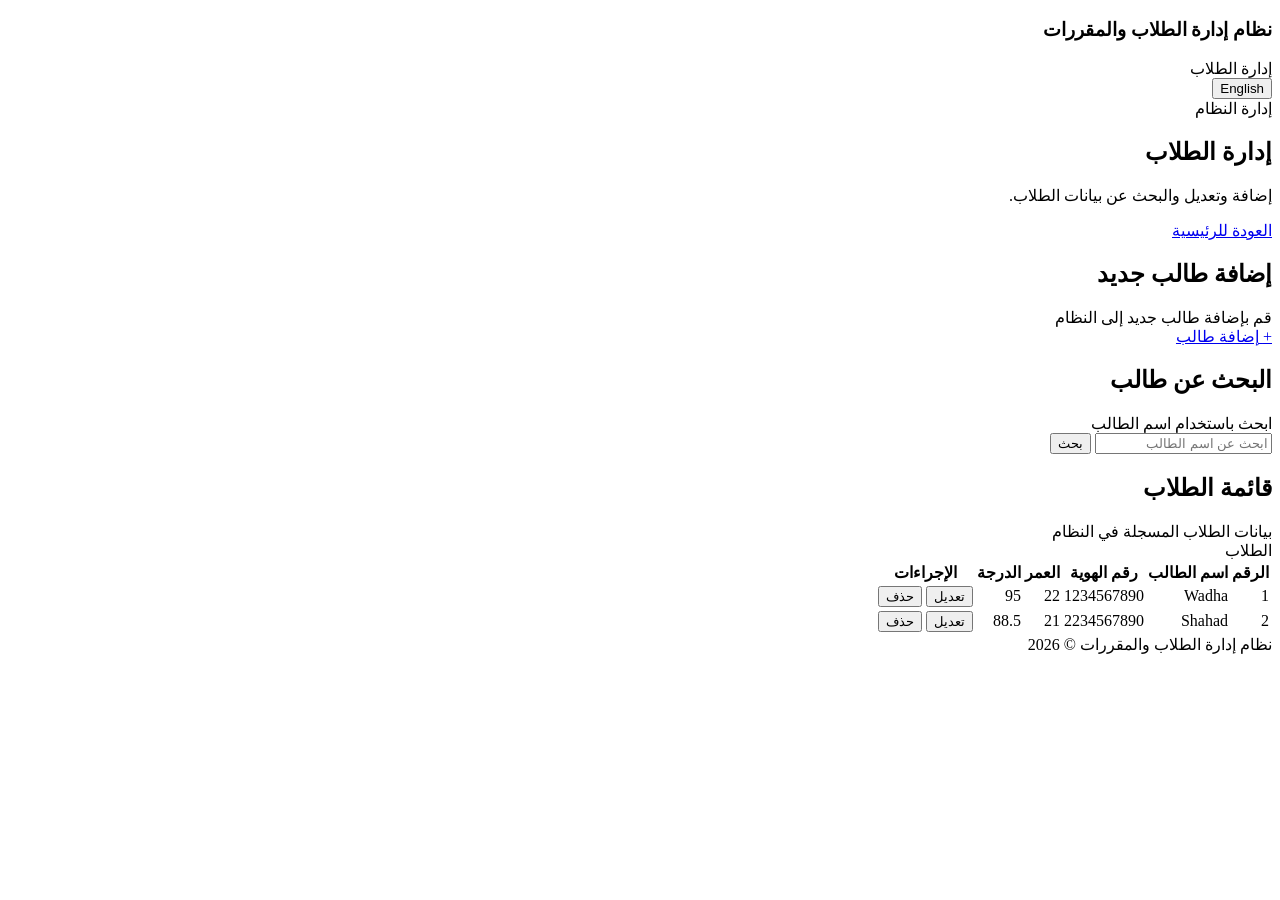
==== WebContent/students.html @ 38676559 "feat: add student web page and servlet for add student" ====
<!DOCTYPE html>

<html lang="ar" dir="rtl">

<head>

    <meta charset="UTF-8">

    <meta name="viewport" content="width=device-width, initial-scale=1.0">

    <title>إدارة الطلاب</title>

    <link rel="stylesheet" href="css/style.css?v=2">

</head>


<body>


    <!-- Header -->

    <header class="header">

        <div class="header-container">

            <div class="brand">

                <h3 data-ar="نظام إدارة الطلاب والمقررات"
                    data-en="Student & Course Management System">

                    نظام إدارة الطلاب والمقررات

                </h3>

                <span data-ar="إدارة الطلاب"
                      data-en="Student Management">

                    إدارة الطلاب

                </span>

            </div>


            <button id="languageBtn" class="language-btn">

                English

            </button>

        </div>

    </header>



    <!-- Page Header -->

    <section class="page-header">

        <div class="page-header-content">

            <div>

                <span data-ar="إدارة النظام"
                      data-en="System Management">

                    إدارة النظام

                </span>

                <h1 data-ar="إدارة الطلاب"
                    data-en="Student Management">

                    إدارة الطلاب

                </h1>

                <p data-ar="إضافة وتعديل والبحث عن بيانات الطلاب."
                   data-en="Add, update, and search student information.">

                    إضافة وتعديل والبحث عن بيانات الطلاب.

                </p>

            </div>


            <a href="index.html" class="back-button">

                <span data-ar="العودة للرئيسية"
                      data-en="Back to Home">

                    العودة للرئيسية

                </span>

            </a>

        </div>

    </section>



    <!-- Students Content -->

    <main class="students-container">


        <!-- Add Student -->

        <section class="add-student-card">

            <div class="add-student-info">

                <div>

                    <h2 data-ar="إضافة طالب جديد"
                        data-en="Add New Student">

                        إضافة طالب جديد

                    </h2>

                    <span data-ar="قم بإضافة طالب جديد إلى النظام"
                          data-en="Add a new student to the system">

                        قم بإضافة طالب جديد إلى النظام

                    </span>

                </div>

            </div>


            <a href="add-student.html" class="primary-button">

                <span class="plus">+</span>

                <span data-ar="إضافة طالب"
                      data-en="Add Student">

                    إضافة طالب

                </span>

            </a>

        </section>



        <!-- Search -->

        <section class="content-card search-card">

            <div class="section-title">

                <div>

                    <h2 data-ar="البحث عن طالب"
                        data-en="Search Student">

                        البحث عن طالب

                    </h2>

                    <span data-ar="ابحث باستخدام اسم الطالب"
                          data-en="Search by student name">

                        ابحث باستخدام اسم الطالب

                    </span>

                </div>

            </div>


            <div class="search-box">

                <input
                    type="text"
                    id="studentSearch"
                    data-placeholder-ar="ابحث عن اسم الطالب"
                    data-placeholder-en="Search student name"
                    placeholder="ابحث عن اسم الطالب"
                >


                <button class="search-button">

                    <span data-ar="بحث"
                          data-en="Search">

                        بحث

                    </span>

                </button>

            </div>

        </section>



        <!-- Students Table -->

        <section class="content-card table-card">

            <div class="section-title">

                <div>

                    <h2 data-ar="قائمة الطلاب"
                        data-en="Students List">

                        قائمة الطلاب

                    </h2>

                    <span data-ar="بيانات الطلاب المسجلة في النظام"
                          data-en="Registered students in the system">

                        بيانات الطلاب المسجلة في النظام

                    </span>

                </div>


                <span class="record-count"
                      data-ar="الطلاب"
                      data-en="Students">

                    الطلاب

                </span>

            </div>


            <div class="table-wrapper">

                <table>

                    <thead>

                        <tr>

                            <th data-ar="الرقم"
                                data-en="ID">

                                الرقم

                            </th>

                            <th data-ar="اسم الطالب"
                                data-en="Student Name">

                                اسم الطالب

                            </th>

                            <th data-ar="رقم الهوية"
                                data-en="National ID">

                                رقم الهوية

                            </th>

                            <th data-ar="العمر"
                                data-en="Age">

                                العمر

                            </th>

                            <th data-ar="الدرجة"
                                data-en="Grade">

                                الدرجة

                            </th>

                            <th data-ar="الإجراءات"
                                data-en="Actions">

                                الإجراءات

                            </th>

                        </tr>

                    </thead>


                    <tbody>

                        <tr>

                            <td>1</td>

                            <td class="student-name">

                                Wadha

                            </td>

                            <td>

                                1234567890

                            </td>

                            <td>

                                22

                            </td>

                            <td>

                                <span class="grade-badge excellent">

                                    95

                                </span>

                            </td>

                            <td>

                                <div class="actions">

                                    <button class="action-btn edit"
                                            data-ar="تعديل"
                                            data-en="Edit">

                                        تعديل

                                    </button>


                                    <button class="action-btn delete"
                                            data-ar="حذف"
                                            data-en="Delete">

                                        حذف

                                    </button>

                                </div>

                            </td>

                        </tr>



                        <tr>

                            <td>2</td>

                            <td class="student-name">

                                Shahad

                            </td>

                            <td>

                                2234567890

                            </td>

                            <td>

                                21

                            </td>

                            <td>

                                <span class="grade-badge good">

                                    88.5

                                </span>

                            </td>

                            <td>

                                <div class="actions">

                                    <button class="action-btn edit"
                                            data-ar="تعديل"
                                            data-en="Edit">

                                        تعديل

                                    </button>


                                    <button class="action-btn delete"
                                            data-ar="حذف"
                                            data-en="Delete">

                                        حذف

                                    </button>

                                </div>

                            </td>

                        </tr>

                    </tbody>

                </table>

            </div>

        </section>

    </main>



    <!-- Footer -->

    <footer class="footer">

        <span data-ar="نظام إدارة الطلاب والمقررات © 2026"
              data-en="Student & Course Management System © 2026">

            نظام إدارة الطلاب والمقررات © 2026

        </span>

    </footer>



    <!-- Language -->

    <script src="js/language.js?v=2"></script>



    <!-- Success Message -->

    <script>

        const params =
            new URLSearchParams(
                window.location.search
            );


        if (params.get("success") === "true") {

            const language =
                localStorage.getItem(
                    "selectedLanguage"
                ) || "ar";


            if (language === "ar") {

                alert(
                    "تم إضافة الطالب بنجاح"
                );

            } else {

                alert(
                    "Student added successfully"
                );
            }


            // Remove success=true from URL

            window.history.replaceState(
                {},
                document.title,
                "students.html"
            );
        }

    </script>


</body>

</html>
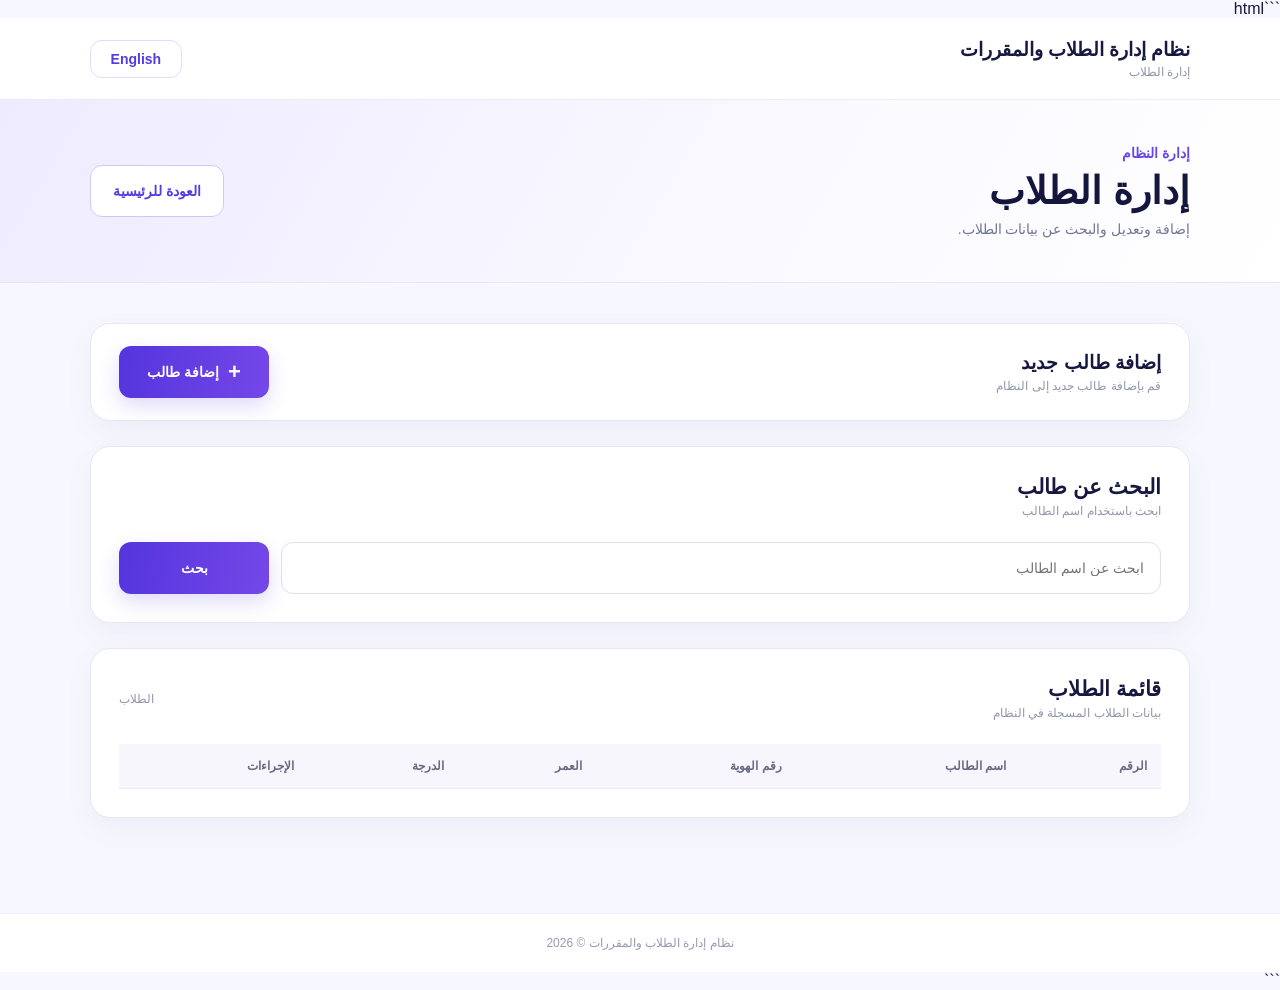
==== commit 49a1a4e7: "feat: add student update servlet and HTML pages" ====
--- a/WebContent/students.html
+++ b/WebContent/students.html
@@ -1,493 +1,270 @@
+```html
 <!DOCTYPE html>
-
 <html lang="ar" dir="rtl">
 
 <head>
-
     <meta charset="UTF-8">
-
     <meta name="viewport" content="width=device-width, initial-scale=1.0">
 
     <title>إدارة الطلاب</title>
 
     <link rel="stylesheet" href="css/style.css?v=2">
-
 </head>
 
-
 <body>
 
-
     <!-- Header -->
-
     <header class="header">
-
         <div class="header-container">
 
             <div class="brand">
-
-                <h3 data-ar="نظام إدارة الطلاب والمقررات"
+                <h3
+                    data-ar="نظام إدارة الطلاب والمقررات"
                     data-en="Student & Course Management System">
-
                     نظام إدارة الطلاب والمقررات
-
                 </h3>
 
-                <span data-ar="إدارة الطلاب"
-                      data-en="Student Management">
-
+                <span
+                    data-ar="إدارة الطلاب"
+                    data-en="Student Management">
                     إدارة الطلاب
-
                 </span>
-
-            </div>
-
+            </div>
 
             <button id="languageBtn" class="language-btn">
-
                 English
-
             </button>
 
         </div>
-
     </header>
 
-
-
     <!-- Page Header -->
-
     <section class="page-header">
-
         <div class="page-header-content">
 
             <div>
-
-                <span data-ar="إدارة النظام"
-                      data-en="System Management">
-
+                <span
+                    data-ar="إدارة النظام"
+                    data-en="System Management">
                     إدارة النظام
-
                 </span>
 
-                <h1 data-ar="إدارة الطلاب"
+                <h1
+                    data-ar="إدارة الطلاب"
                     data-en="Student Management">
-
                     إدارة الطلاب
-
                 </h1>
 
-                <p data-ar="إضافة وتعديل والبحث عن بيانات الطلاب."
-                   data-en="Add, update, and search student information.">
-
+                <p
+                    data-ar="إضافة وتعديل والبحث عن بيانات الطلاب."
+                    data-en="Add, update, and search student information.">
                     إضافة وتعديل والبحث عن بيانات الطلاب.
-
                 </p>
-
-            </div>
-
+            </div>
 
             <a href="index.html" class="back-button">
-
-                <span data-ar="العودة للرئيسية"
-                      data-en="Back to Home">
-
+                <span
+                    data-ar="العودة للرئيسية"
+                    data-en="Back to Home">
                     العودة للرئيسية
-
                 </span>
-
             </a>
 
         </div>
-
     </section>
 
-
-
     <!-- Students Content -->
-
     <main class="students-container">
 
-
         <!-- Add Student -->
-
         <section class="add-student-card">
 
             <div class="add-student-info">
-
                 <div>
-
-                    <h2 data-ar="إضافة طالب جديد"
+                    <h2
+                        data-ar="إضافة طالب جديد"
                         data-en="Add New Student">
-
                         إضافة طالب جديد
-
                     </h2>
 
-                    <span data-ar="قم بإضافة طالب جديد إلى النظام"
-                          data-en="Add a new student to the system">
-
+                    <span
+                        data-ar="قم بإضافة طالب جديد إلى النظام"
+                        data-en="Add a new student to the system">
                         قم بإضافة طالب جديد إلى النظام
-
                     </span>
-
                 </div>
-
-            </div>
-
+            </div>
 
             <a href="add-student.html" class="primary-button">
-
                 <span class="plus">+</span>
 
-                <span data-ar="إضافة طالب"
-                      data-en="Add Student">
-
+                <span
+                    data-ar="إضافة طالب"
+                    data-en="Add Student">
                     إضافة طالب
-
                 </span>
-
             </a>
 
         </section>
 
-
-
         <!-- Search -->
-
         <section class="content-card search-card">
 
             <div class="section-title">
-
                 <div>
-
-                    <h2 data-ar="البحث عن طالب"
+                    <h2
+                        data-ar="البحث عن طالب"
                         data-en="Search Student">
-
                         البحث عن طالب
-
                     </h2>
 
-                    <span data-ar="ابحث باستخدام اسم الطالب"
-                          data-en="Search by student name">
-
+                    <span
+                        data-ar="ابحث باستخدام اسم الطالب"
+                        data-en="Search by student name">
                         ابحث باستخدام اسم الطالب
-
                     </span>
-
                 </div>
-
-            </div>
-
-
-            <div class="search-box">
+            </div>
+
+            <!-- Search Form -->
+            <form
+                class="search-box"
+                action="searchStudent"
+                method="get"
+                onsubmit="document.getElementById('selectedLanguage').value = localStorage.getItem('selectedLanguage') || 'ar';">
 
                 <input
                     type="text"
                     id="studentSearch"
+                    name="studentName"
                     data-placeholder-ar="ابحث عن اسم الطالب"
                     data-placeholder-en="Search student name"
                     placeholder="ابحث عن اسم الطالب"
+                    required
                 >
 
-
-                <button class="search-button">
-
-                    <span data-ar="بحث"
-                          data-en="Search">
-
+                <!-- Current Language -->
+                <input
+                    type="hidden"
+                    id="selectedLanguage"
+                    name="language"
+                    value="ar"
+                >
+
+                <button type="submit" class="search-button">
+                    <span data-ar="بحث" data-en="Search">
                         بحث
-
                     </span>
-
                 </button>
 
-            </div>
+            </form>
 
         </section>
 
-
-
         <!-- Students Table -->
-
         <section class="content-card table-card">
 
             <div class="section-title">
 
                 <div>
-
-                    <h2 data-ar="قائمة الطلاب"
+                    <h2
+                        data-ar="قائمة الطلاب"
                         data-en="Students List">
-
                         قائمة الطلاب
-
                     </h2>
 
-                    <span data-ar="بيانات الطلاب المسجلة في النظام"
-                          data-en="Registered students in the system">
-
+                    <span
+                        data-ar="بيانات الطلاب المسجلة في النظام"
+                        data-en="Registered students in the system">
                         بيانات الطلاب المسجلة في النظام
-
                     </span>
-
                 </div>
 
-
-                <span class="record-count"
-                      data-ar="الطلاب"
-                      data-en="Students">
-
+                <span
+                    class="record-count"
+                    id="recordCount"
+                    data-ar="الطلاب"
+                    data-en="Students">
                     الطلاب
-
                 </span>
 
             </div>
 
-
             <div class="table-wrapper">
-
                 <table>
 
                     <thead>
-
                         <tr>
-
-                            <th data-ar="الرقم"
-                                data-en="ID">
-
+                            <th data-ar="الرقم" data-en="ID">
                                 الرقم
-
-                            </th>
-
-                            <th data-ar="اسم الطالب"
-                                data-en="Student Name">
-
+                            </th>
+
+                            <th data-ar="اسم الطالب" data-en="Student Name">
                                 اسم الطالب
-
-                            </th>
-
-                            <th data-ar="رقم الهوية"
-                                data-en="National ID">
-
+                            </th>
+
+                            <th data-ar="رقم الهوية" data-en="National ID">
                                 رقم الهوية
-
-                            </th>
-
-                            <th data-ar="العمر"
-                                data-en="Age">
-
+                            </th>
+
+                            <th data-ar="العمر" data-en="Age">
                                 العمر
-
-                            </th>
-
-                            <th data-ar="الدرجة"
-                                data-en="Grade">
-
+                            </th>
+
+                            <th data-ar="الدرجة" data-en="Grade">
                                 الدرجة
-
-                            </th>
-
-                            <th data-ar="الإجراءات"
-                                data-en="Actions">
-
+                            </th>
+
+                            <th data-ar="الإجراءات" data-en="Actions">
                                 الإجراءات
-
-                            </th>
-
+                            </th>
                         </tr>
-
                     </thead>
 
-
-                    <tbody>
-
-                        <tr>
-
-                            <td>1</td>
-
-                            <td class="student-name">
-
-                                Wadha
-
-                            </td>
-
-                            <td>
-
-                                1234567890
-
-                            </td>
-
-                            <td>
-
-                                22
-
-                            </td>
-
-                            <td>
-
-                                <span class="grade-badge excellent">
-
-                                    95
-
-                                </span>
-
-                            </td>
-
-                            <td>
-
-                                <div class="actions">
-
-                                    <button class="action-btn edit"
-                                            data-ar="تعديل"
-                                            data-en="Edit">
-
-                                        تعديل
-
-                                    </button>
-
-
-                                    <button class="action-btn delete"
-                                            data-ar="حذف"
-                                            data-en="Delete">
-
-                                        حذف
-
-                                    </button>
-
-                                </div>
-
-                            </td>
-
-                        </tr>
-
-
-
-                        <tr>
-
-                            <td>2</td>
-
-                            <td class="student-name">
-
-                                Shahad
-
-                            </td>
-
-                            <td>
-
-                                2234567890
-
-                            </td>
-
-                            <td>
-
-                                21
-
-                            </td>
-
-                            <td>
-
-                                <span class="grade-badge good">
-
-                                    88.5
-
-                                </span>
-
-                            </td>
-
-                            <td>
-
-                                <div class="actions">
-
-                                    <button class="action-btn edit"
-                                            data-ar="تعديل"
-                                            data-en="Edit">
-
-                                        تعديل
-
-                                    </button>
-
-
-                                    <button class="action-btn delete"
-                                            data-ar="حذف"
-                                            data-en="Delete">
-
-                                        حذف
-
-                                    </button>
-
-                                </div>
-
-                            </td>
-
-                        </tr>
-
+                    <tbody id="studentsTableBody">
                     </tbody>
 
                 </table>
-
             </div>
 
         </section>
 
     </main>
 
-
-
     <!-- Footer -->
-
     <footer class="footer">
-
-        <span data-ar="نظام إدارة الطلاب والمقررات © 2026"
-              data-en="Student & Course Management System © 2026">
-
+        <span
+            data-ar="نظام إدارة الطلاب والمقررات © 2026"
+            data-en="Student & Course Management System © 2026">
             نظام إدارة الطلاب والمقررات © 2026
-
         </span>
-
     </footer>
 
-
-
     <!-- Language -->
-
     <script src="js/language.js?v=2"></script>
 
-
-
-    <!-- Success Message -->
-
+    <!-- Success Messages -->
     <script>
-
-        const params =
-            new URLSearchParams(
-                window.location.search
-            );
-
-
+        // Get the parameters from the URL
+        const params = new URLSearchParams(
+            window.location.search
+        );
+
+        // Check if the student was added successfully
         if (params.get("success") === "true") {
 
+            // Get the current language
             const language =
-                localStorage.getItem(
-                    "selectedLanguage"
-                ) || "ar";
-
-
+                localStorage.getItem("selectedLanguage") || "ar";
+
+            // Show the success message
             if (language === "ar") {
-
-                alert(
-                    "تم إضافة الطالب بنجاح"
-                );
-
+                alert("تم إضافة الطالب بنجاح");
             } else {
-
-                alert(
-                    "Student added successfully"
-                );
+                alert("Student added successfully");
             }
 
-
-            // Remove success=true from URL
-
+            // Remove the query parameter from the URL
             window.history.replaceState(
                 {},
                 document.title,
@@ -495,9 +272,163 @@
             );
         }
 
+        // Check if the student was updated successfully
+        if (params.get("updated") === "true") {
+
+            // Get the current language
+            const language =
+                localStorage.getItem("selectedLanguage") || "ar";
+
+            // Show the success message
+            if (language === "ar") {
+                alert("تم تعديل بيانات الطالب بنجاح");
+            } else {
+                alert("Student updated successfully");
+            }
+
+            // Remove the query parameter from the URL
+            window.history.replaceState(
+                {},
+                document.title,
+                "students.html"
+            );
+        }
     </script>
 
+    <!-- Show Students -->
+    <script>
+        // Get the table body
+        const studentsTableBody =
+            document.getElementById("studentsTableBody");
+
+        // Get the record count element
+        const recordCount =
+            document.getElementById("recordCount");
+
+        // Request the students list from the Servlet
+        fetch("showStudents")
+
+            // Check the response
+            .then(function(response) {
+
+                if (!response.ok) {
+                    throw new Error("Failed to load students");
+                }
+
+                return response.json();
+            })
+
+            // Display the students
+            .then(function(students) {
+
+                // Clear the table
+                studentsTableBody.innerHTML = "";
+
+                // Update the record count
+                const currentLanguage =
+                    localStorage.getItem("selectedLanguage") || "ar";
+
+                recordCount.textContent =
+                    students.length + " " +
+                    (currentLanguage === "en" ? "Students" : "الطلاب");
+
+                // Create a row for each student
+                students.forEach(function(student) {
+
+                    const row = document.createElement("tr");
+
+                    // Student ID
+                    const idCell = document.createElement("td");
+                    idCell.textContent =
+                        student.id == null ? "" : student.id;
+
+                    // Student Name
+                    const nameCell = document.createElement("td");
+                    nameCell.className = "student-name";
+                    nameCell.textContent = student.name;
+
+                    // National ID
+                    const nationalIdCell = document.createElement("td");
+                    nationalIdCell.textContent = student.nationalId;
+
+                    // Age
+                    const ageCell = document.createElement("td");
+                    ageCell.textContent = student.age;
+
+                    // Grade
+                    const gradeCell = document.createElement("td");
+                    const gradeBadge = document.createElement("span");
+
+                    gradeBadge.className = "grade-badge";
+                    gradeBadge.textContent = student.grade;
+
+                    gradeCell.appendChild(gradeBadge);
+
+                    // Actions
+                    const actionsCell = document.createElement("td");
+                    const actions = document.createElement("div");
+
+                    actions.className = "actions";
+
+                    // Edit Button
+                    const editButton = document.createElement("button");
+
+                    editButton.className = "action-btn edit";
+                    editButton.setAttribute("data-ar", "تعديل");
+                    editButton.setAttribute("data-en", "Edit");
+
+                    editButton.textContent =
+                        currentLanguage === "en" ? "Edit" : "تعديل";
+
+                    editButton.addEventListener("click", function() {
+
+                        const editParams = new URLSearchParams({
+                            nationalId: student.nationalId,
+                            name: student.name,
+                            age: student.age,
+                            grade: student.grade
+                        });
+
+                        window.location.href =
+                            "update-student.html?" + editParams.toString();
+                    });
+
+                    // Delete Button
+                    const deleteButton = document.createElement("button");
+
+                    deleteButton.className = "action-btn delete";
+                    deleteButton.setAttribute("data-ar", "حذف");
+                    deleteButton.setAttribute("data-en", "Delete");
+
+                    deleteButton.textContent =
+                        currentLanguage === "en" ? "Delete" : "حذف";
+
+                    // Add buttons to the actions container
+                    actions.appendChild(editButton);
+                    actions.appendChild(deleteButton);
+
+                    // Add actions to the cell
+                    actionsCell.appendChild(actions);
+
+                    // Add cells to the row
+                    row.appendChild(idCell);
+                    row.appendChild(nameCell);
+                    row.appendChild(nationalIdCell);
+                    row.appendChild(ageCell);
+                    row.appendChild(gradeCell);
+                    row.appendChild(actionsCell);
+
+                    // Add the row to the table
+                    studentsTableBody.appendChild(row);
+                });
+            })
+
+            // Handle errors
+            .catch(function(error) {
+                console.error("Failed to load students:", error);
+            });
+    </script>
 
 </body>
-
-</html>+</html>
+```
--- a/WebContent/css/style.css
+++ b/WebContent/css/style.css
@@ -0,0 +1,1269 @@
+* {
+    margin: 0;
+    padding: 0;
+    box-sizing: border-box;
+}
+
+body {
+    font-family: "Segoe UI", Tahoma, Arial, sans-serif;
+    background: #f7f8ff;
+    color: #17183f;
+    min-height: 100vh;
+}
+
+
+/* =========================
+   HEADER
+========================= */
+
+.header {
+    height: 82px;
+    background: #ffffff;
+    border-bottom: 1px solid #ececff;
+}
+
+.header-container {
+    width: 86%;
+    max-width: 1200px;
+    height: 100%;
+    margin: auto;
+
+    display: flex;
+    align-items: center;
+    justify-content: space-between;
+}
+
+.brand {
+    text-align: right;
+}
+
+.brand h3 {
+    font-size: 19px;
+    color: #17183f;
+    font-weight: 700;
+}
+
+.brand span {
+    display: block;
+    margin-top: 4px;
+    color: #9296aa;
+    font-size: 12px;
+}
+
+.language-btn {
+    border: 1px solid #dedcff;
+    background: #ffffff;
+    color: #543be5;
+
+    padding: 10px 20px;
+    border-radius: 12px;
+
+    font-size: 14px;
+    font-weight: 600;
+
+    cursor: pointer;
+    transition: 0.25s;
+}
+
+.language-btn:hover {
+    background: #f4f1ff;
+}
+
+
+/* =========================
+   HOME HERO
+========================= */
+
+.hero {
+    position: relative;
+    overflow: hidden;
+
+    min-height: 320px;
+
+    display: flex;
+    align-items: center;
+
+    background: linear-gradient(
+        120deg,
+        #eeebff,
+        #f8f7ff 55%,
+        #ffffff
+    );
+}
+
+.hero::before {
+    content: "";
+
+    position: absolute;
+
+    width: 420px;
+    height: 420px;
+
+    border-radius: 50%;
+
+    left: -230px;
+    top: -250px;
+
+    border: 65px solid rgba(105, 78, 230, 0.07);
+}
+
+.hero::after {
+    content: "";
+
+    position: absolute;
+
+    width: 250px;
+    height: 250px;
+
+    border-radius: 50%;
+
+    right: -120px;
+    bottom: -160px;
+
+    background: rgba(105, 78, 230, 0.06);
+}
+
+.hero-content {
+    width: 86%;
+    max-width: 1200px;
+
+    margin: auto;
+
+    position: relative;
+    z-index: 2;
+}
+
+.hero-text {
+    width: 100%;
+    text-align: right;
+}
+
+.hero-text span {
+    display: block;
+
+    color: #6946e8;
+
+    font-size: 17px;
+    font-weight: 600;
+
+    margin-bottom: 14px;
+}
+
+.hero-text h1 {
+    color: #15163e;
+
+    font-size: 48px;
+
+    line-height: 1.3;
+
+    font-weight: 700;
+
+    max-width: 750px;
+}
+
+
+/* =========================
+   HOME CARDS
+========================= */
+
+.management {
+    width: 86%;
+    max-width: 1100px;
+
+    margin: auto;
+
+    padding: 60px 0 70px;
+}
+
+.cards {
+    display: grid;
+
+    grid-template-columns: repeat(2, 1fr);
+
+    gap: 28px;
+
+    direction: rtl;
+}
+
+.management-card {
+    min-height: 330px;
+
+    background: #ffffff;
+
+    border: 1px solid #e7e7f3;
+
+    border-radius: 22px;
+
+    padding: 30px;
+
+    position: relative;
+
+    overflow: hidden;
+
+    box-shadow:
+        0 12px 32px rgba(54, 55, 100, 0.07);
+
+    transition: 0.25s;
+}
+
+.management-card:hover {
+    transform: translateY(-5px);
+
+    box-shadow:
+        0 18px 40px rgba(54, 55, 100, 0.12);
+}
+
+.management-card::after {
+    content: "";
+
+    position: absolute;
+
+    width: 260px;
+    height: 150px;
+
+    border-radius: 50%;
+
+    left: -80px;
+    bottom: -100px;
+}
+
+.student-card::after {
+    background: #eaf0ff;
+}
+
+.course-card::after {
+    background: #f0e8ff;
+}
+
+
+/* =========================
+   CARD TOP
+========================= */
+
+.card-top {
+    display: flex;
+
+    align-items: center;
+
+    justify-content: space-between;
+}
+
+.card-number {
+    color: #a0a5b9;
+
+    font-size: 14px;
+    font-weight: 600;
+}
+
+.card-icon {
+    width: 66px;
+    height: 66px;
+
+    border-radius: 17px;
+
+    display: flex;
+
+    align-items: center;
+    justify-content: center;
+}
+
+.student-card .card-icon {
+    background: #edf2ff;
+}
+
+.course-card .card-icon {
+    background: #f2eaff;
+}
+
+.card-icon svg {
+    width: 35px;
+    height: 35px;
+
+    fill: #4937e5;
+}
+
+.course-card .card-icon svg {
+    fill: #7044e8;
+}
+
+
+/* =========================
+   CARD CONTENT
+========================= */
+
+.card-content {
+    position: relative;
+    z-index: 2;
+
+    margin-top: 28px;
+
+    text-align: right;
+}
+
+.card-content h2 {
+    color: #15163e;
+
+    font-size: 27px;
+
+    margin-bottom: 12px;
+}
+
+.card-content p {
+    color: #707890;
+
+    font-size: 15px;
+
+    line-height: 1.8;
+}
+
+
+/* =========================
+   CARD BUTTON
+========================= */
+
+.card-button {
+    position: absolute;
+
+    z-index: 3;
+
+    bottom: 27px;
+
+    left: 30px;
+    right: 30px;
+
+    height: 55px;
+
+    border-radius: 13px;
+
+    display: flex;
+
+    align-items: center;
+    justify-content: center;
+
+    gap: 14px;
+
+    color: #ffffff;
+
+    text-decoration: none;
+
+    font-size: 15px;
+
+    font-weight: 600;
+
+    transition: 0.25s;
+}
+
+.student-button {
+    background: linear-gradient(
+        100deg,
+        #3157ed,
+        #4b68f2
+    );
+}
+
+.course-button {
+    background: linear-gradient(
+        100deg,
+        #5435dd,
+        #7447e8
+    );
+}
+
+.card-button:hover {
+    transform: translateY(-2px);
+}
+
+.arrow {
+    font-size: 21px;
+}
+
+
+/* =========================
+   STUDENT PAGE HEADER
+========================= */
+
+.page-header {
+    background: linear-gradient(
+        120deg,
+        #eeebff,
+        #f8f7ff,
+        #ffffff
+    );
+
+    border-bottom: 1px solid #e9e7f5;
+
+    padding: 45px 0;
+}
+
+.page-header-content {
+    width: 86%;
+    max-width: 1100px;
+
+    margin: auto;
+
+    display: flex;
+    align-items: center;
+    justify-content: space-between;
+}
+
+.page-header span {
+    color: #6946e8;
+
+    font-size: 14px;
+    font-weight: 600;
+}
+
+.page-header h1 {
+    margin-top: 8px;
+
+    color: #15163e;
+
+    font-size: 38px;
+}
+
+.page-header p {
+    margin-top: 8px;
+
+    color: #707890;
+
+    font-size: 14px;
+}
+
+
+/* =========================
+   PRIMARY BUTTON
+========================= */
+
+.primary-button {
+    height: 52px;
+
+    min-width: 150px;
+
+    padding: 0 22px;
+
+    display: flex;
+    align-items: center;
+    justify-content: center;
+
+    gap: 9px;
+
+    border-radius: 12px;
+
+    background: linear-gradient(
+        100deg,
+        #5435dd,
+        #7447e8
+    );
+
+    color: #ffffff !important;
+
+    text-decoration: none;
+
+    font-size: 14px;
+
+    font-weight: 600;
+
+    box-shadow:
+        0 8px 20px rgba(84, 53, 221, 0.18);
+
+    transition: 0.25s;
+
+    border: none;
+}
+
+.primary-button:hover {
+    transform: translateY(-2px);
+}
+
+.plus {
+    font-size: 22px;
+    line-height: 1;
+}
+
+
+/* =========================
+   STUDENTS CONTAINER
+========================= */
+
+.students-container {
+    width: 86%;
+    max-width: 1100px;
+
+    margin: auto;
+
+    padding: 40px 0 70px;
+}
+
+
+/* =========================
+   CONTENT CARD
+========================= */
+
+.content-card {
+    background: #ffffff;
+
+    border: 1px solid #e7e7f3;
+
+    border-radius: 20px;
+
+    padding: 28px;
+
+    margin-bottom: 25px;
+
+    box-shadow:
+        0 10px 28px rgba(54, 55, 100, 0.06);
+}
+
+.section-title {
+    display: flex;
+
+    align-items: center;
+    justify-content: space-between;
+
+    margin-bottom: 24px;
+}
+
+.section-title h2 {
+    color: #17183f;
+
+    font-size: 21px;
+
+    margin-bottom: 5px;
+}
+
+.section-title span {
+    color: #9296aa;
+
+    font-size: 12px;
+}
+
+
+/* =========================
+   SEARCH
+========================= */
+
+.search-box {
+    display: flex;
+
+    gap: 12px;
+}
+
+.search-box input {
+    flex: 1;
+
+    height: 52px;
+
+    border: 1px solid #e0e1ed;
+
+    border-radius: 12px;
+
+    padding: 0 16px;
+
+    outline: none;
+
+    color: #30324f;
+
+    font-family: inherit;
+
+    font-size: 14px;
+
+    transition: 0.2s;
+}
+
+.search-box input:focus {
+    border-color: #7556e8;
+
+    box-shadow:
+        0 0 0 3px rgba(117, 86, 232, 0.08);
+}
+
+
+/* =========================
+   SEARCH BUTTON
+========================= */
+
+.search-button {
+    height: 52px;
+
+    min-width: 150px;
+
+    padding: 0 22px;
+
+    border: none;
+
+    border-radius: 12px;
+
+    background: linear-gradient(
+        100deg,
+        #5435dd,
+        #7447e8
+    );
+
+    color: #ffffff !important;
+
+    font-family: inherit;
+
+    font-size: 14px;
+
+    font-weight: 600;
+
+    cursor: pointer;
+
+    box-shadow:
+        0 8px 20px rgba(84, 53, 221, 0.18);
+
+    transition: 0.25s;
+}
+
+.search-button:hover {
+    transform: translateY(-2px);
+}
+
+
+/* =========================
+   TABLE
+========================= */
+
+.table-wrapper {
+    width: 100%;
+
+    overflow-x: auto;
+}
+
+table {
+    width: 100%;
+
+    border-collapse: collapse;
+
+    min-width: 750px;
+}
+
+thead {
+    background: #f7f6fc;
+}
+
+th {
+    padding: 15px 14px;
+
+    color: #686c84;
+
+    font-size: 12px;
+
+    font-weight: 600;
+
+    text-align: right;
+
+    border-bottom: 1px solid #e9e9f2;
+}
+
+td {
+    padding: 17px 14px;
+
+    color: #555a72;
+
+    font-size: 13px;
+
+    text-align: right;
+
+    border-bottom: 1px solid #eeeef5;
+}
+
+tbody tr {
+    transition: 0.2s;
+}
+
+tbody tr:hover {
+    background: #faf9ff;
+}
+
+.student-name {
+    color: #25264a;
+
+    font-weight: 600;
+}
+
+
+/* =========================
+   GRADE
+========================= */
+
+.grade-badge {
+    display: inline-flex;
+
+    align-items: center;
+    justify-content: center;
+
+    min-width: 52px;
+
+    padding: 6px 10px;
+
+    border-radius: 8px;
+
+    font-size: 12px;
+
+    font-weight: 600;
+}
+
+.grade-badge.excellent {
+    background: #e9f7f0;
+
+    color: #24805a;
+}
+
+.grade-badge.good {
+    background: #edf1ff;
+
+    color: #4963ce;
+}
+
+
+/* =========================
+   ACTIONS
+========================= */
+
+.actions {
+    display: flex;
+
+    align-items: center;
+
+    gap: 7px;
+}
+
+.action-btn {
+    border: none;
+
+    border-radius: 8px;
+
+    padding: 7px 12px;
+
+    font-family: inherit;
+
+    font-size: 11px;
+
+    font-weight: 600;
+
+    cursor: pointer;
+
+    transition: 0.2s;
+}
+
+.action-btn.edit {
+    background: #eeeaff;
+
+    color: #5a3bdd;
+}
+
+.action-btn.delete {
+    background: #fff0f1;
+
+    color: #d14b58;
+}
+
+.action-btn:hover {
+    transform: translateY(-1px);
+}
+
+
+/* =========================
+   ENGLISH
+========================= */
+
+html[dir="ltr"] .brand {
+    text-align: left;
+}
+
+html[dir="ltr"] .hero-text {
+    text-align: left;
+}
+
+html[dir="ltr"] .card-content {
+    text-align: left;
+}
+
+html[dir="ltr"] .cards {
+    direction: ltr;
+}
+
+html[dir="ltr"] .page-header-content {
+    direction: ltr;
+}
+
+html[dir="ltr"] .page-header h1,
+html[dir="ltr"] .page-header p {
+    text-align: left;
+}
+
+html[dir="ltr"] th,
+html[dir="ltr"] td {
+    text-align: left;
+}
+
+html[dir="ltr"] .actions {
+    justify-content: flex-start;
+}
+
+
+/* =========================
+   FOOTER
+========================= */
+
+.footer {
+    padding: 22px;
+
+    background: #ffffff;
+
+    border-top: 1px solid #eeeeff;
+
+    text-align: center;
+
+    color: #969bb0;
+
+    font-size: 12px;
+}
+
+
+/* =========================
+   PAGE HEADER ACTIONS
+========================= */
+
+.page-header-actions {
+    display: flex;
+
+    align-items: center;
+
+    gap: 12px;
+}
+
+
+/* =========================
+   BACK BUTTON
+========================= */
+
+.back-button {
+    height: 52px;
+
+    padding: 0 22px;
+
+    display: flex;
+
+    align-items: center;
+    justify-content: center;
+
+    border: 1px solid #cfc8ff;
+
+    border-radius: 12px;
+
+    background: #ffffff;
+
+    color: #543be5 !important;
+
+    text-decoration: none;
+
+    font-size: 14px;
+
+    font-weight: 600;
+
+    transition: 0.25s;
+}
+
+.back-button span {
+    color: #543be5 !important;
+}
+
+.back-button:hover {
+    background: #f4f1ff;
+
+    transform: translateY(-2px);
+}
+
+
+/* =========================
+   ADD STUDENT CARD
+========================= */
+
+.add-student-card {
+    width: 100%;
+
+    background: #ffffff;
+
+    border: 1px solid #e7e7f3;
+
+    border-radius: 20px;
+
+    padding: 22px 28px;
+
+    margin-bottom: 25px;
+
+    display: flex;
+
+    align-items: center;
+
+    justify-content: space-between;
+
+    box-shadow:
+        0 10px 28px rgba(54, 55, 100, 0.06);
+
+    direction: rtl;
+}
+
+
+/* =========================
+   ADD STUDENT INFO
+========================= */
+
+.add-student-info {
+    display: flex;
+
+    align-items: center;
+
+    gap: 16px;
+}
+
+.add-student-icon {
+    width: 56px;
+
+    height: 56px;
+
+    border-radius: 15px;
+
+    background: #f0ebff;
+
+    display: flex;
+
+    align-items: center;
+    justify-content: center;
+
+    flex-shrink: 0;
+}
+
+.add-student-icon svg {
+    width: 30px;
+
+    height: 30px;
+
+    fill: #543be5;
+}
+
+.add-student-info h2 {
+    color: #17183f;
+
+    font-size: 19px;
+
+    font-weight: 700;
+
+    margin-bottom: 5px;
+}
+
+.add-student-info span {
+    color: #9296aa;
+
+    font-size: 12px;
+}
+
+
+/* =========================
+   ADD STUDENT BUTTON
+========================= */
+
+.add-student-card .primary-button {
+    min-width: 150px;
+
+    height: 52px;
+
+    flex-shrink: 0;
+}
+
+
+/* =========================
+   ENGLISH ADD STUDENT
+========================= */
+
+html[dir="ltr"] .add-student-card {
+    direction: ltr;
+}
+
+html[dir="ltr"] .add-student-info {
+    text-align: left;
+}
+
+
+/* =========================
+   HOME RESPONSIVE
+========================= */
+
+@media (max-width: 800px) {
+
+    .hero-text h1 {
+        font-size: 38px;
+    }
+
+    .cards {
+        grid-template-columns: 1fr;
+    }
+}
+
+
+/* =========================
+   STUDENT PAGE RESPONSIVE
+========================= */
+
+@media (max-width: 700px) {
+
+    .page-header-content {
+        flex-direction: column;
+
+        align-items: stretch;
+
+        gap: 25px;
+    }
+
+    .primary-button {
+        width: 100%;
+    }
+
+    .students-container {
+        width: 90%;
+    }
+
+    .content-card {
+        padding: 20px;
+    }
+
+    .search-box {
+        flex-direction: column;
+    }
+
+    .search-button {
+        width: 100%;
+        height: 52px;
+    }
+
+    .add-student-card {
+        flex-direction: column;
+
+        align-items: stretch;
+
+        gap: 20px;
+    }
+
+    .add-student-card .primary-button {
+        width: 100%;
+    }
+
+    .back-button {
+        width: 100%;
+    }
+}
+
+
+/* =========================
+   SMALL SCREEN
+========================= */
+
+@media (max-width: 500px) {
+
+    .header {
+        height: auto;
+
+        padding: 15px 0;
+    }
+
+    .brand h3 {
+        font-size: 15px;
+    }
+
+    .brand span {
+        font-size: 10px;
+    }
+
+    .language-btn {
+        padding: 8px 13px;
+
+        font-size: 12px;
+    }
+
+    .hero {
+        min-height: 270px;
+    }
+
+    .hero-text h1 {
+        font-size: 30px;
+    }
+
+    .hero-text span {
+        font-size: 14px;
+    }
+
+    .management-card {
+        min-height: 320px;
+
+        padding: 24px;
+    }
+
+    .card-button {
+        left: 24px;
+
+        right: 24px;
+    }
+
+    .primary-button,
+    .primary-button span {
+        color: #ffffff !important;
+    }
+}
+/* =========================
+   ADD STUDENT FORM
+========================= */
+
+.add-form-card {
+    max-width: 850px;
+    margin-left: auto;
+    margin-right: auto;
+}
+
+
+/* =========================
+   FORM GROUP
+========================= */
+
+.form-group {
+    margin-bottom: 22px;
+}
+
+.form-group label {
+    display: block;
+
+    margin-bottom: 8px;
+
+    color: #17183f;
+
+    font-size: 14px;
+
+    font-weight: 600;
+}
+
+
+/* =========================
+   FORM INPUT
+========================= */
+
+.form-group input {
+    width: 100%;
+
+    height: 52px;
+
+    padding: 0 16px;
+
+    border: 1px solid #e0e1ed;
+
+    border-radius: 12px;
+
+    background: #ffffff;
+
+    color: #30324f;
+
+    font-family: inherit;
+
+    font-size: 14px;
+
+    outline: none;
+
+    transition: 0.2s;
+}
+
+.form-group input:focus {
+    border-color: #7556e8;
+
+    box-shadow:
+        0 0 0 3px rgba(117, 86, 232, 0.08);
+}
+
+
+/* =========================
+   FORM ACTIONS
+========================= */
+
+.form-actions {
+    display: flex;
+
+    align-items: center;
+
+    justify-content: flex-start;
+
+    gap: 12px;
+
+    margin-top: 30px;
+}
+
+
+/* نفس حجم زر الحفظ */
+
+.form-actions .primary-button,
+.form-actions .back-button {
+    width: 150px;
+
+    height: 52px;
+
+    flex-shrink: 0;
+}
+
+
+/* =========================
+   ENGLISH
+========================= */
+
+html[dir="ltr"] .add-form-card {
+    direction: ltr;
+}
+
+html[dir="ltr"] .form-group {
+    text-align: left;
+}
+
+html[dir="ltr"] .form-actions {
+    justify-content: flex-start;
+}
+
+
+/* =========================
+   RESPONSIVE
+========================= */
+
+@media (max-width: 700px) {
+
+    .add-form-card {
+        width: 100%;
+    }
+
+    .form-actions {
+        flex-direction: column;
+
+        align-items: stretch;
+    }
+
+    .form-actions .primary-button,
+    .form-actions .back-button {
+        width: 100%;
+    }
+
+}
+.search-result {
+    margin-top: 20px;
+    padding: 22px;
+    border-radius: 12px;
+    background: #f7f5ff;
+    color: #30324f;
+    font-size: 16px;
+    line-height: 2;
+}
+
+.search-result p {
+    margin: 0;
+}
+.student-result-details {
+    padding: 10px 0;
+    color: #30324f;
+    font-size: 16px;
+    line-height: 2.2;
+    text-align: right;
+}
